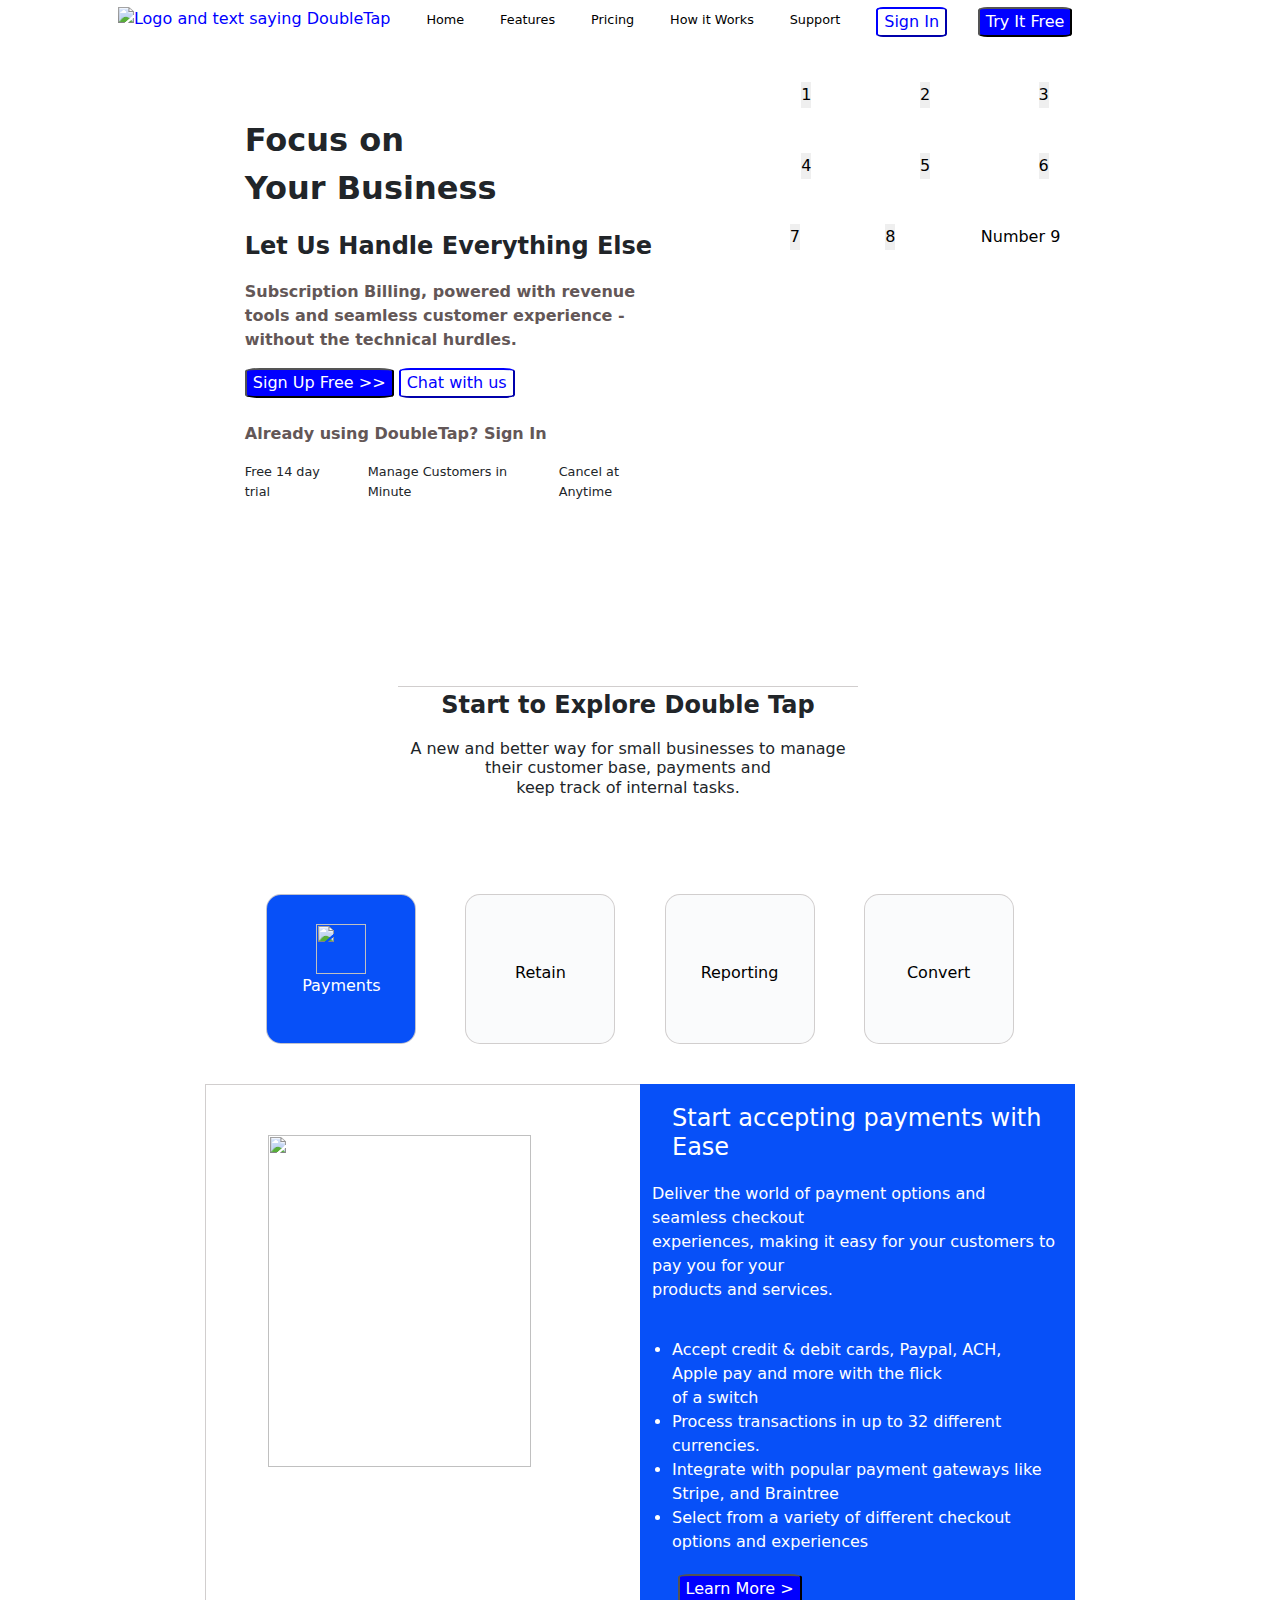
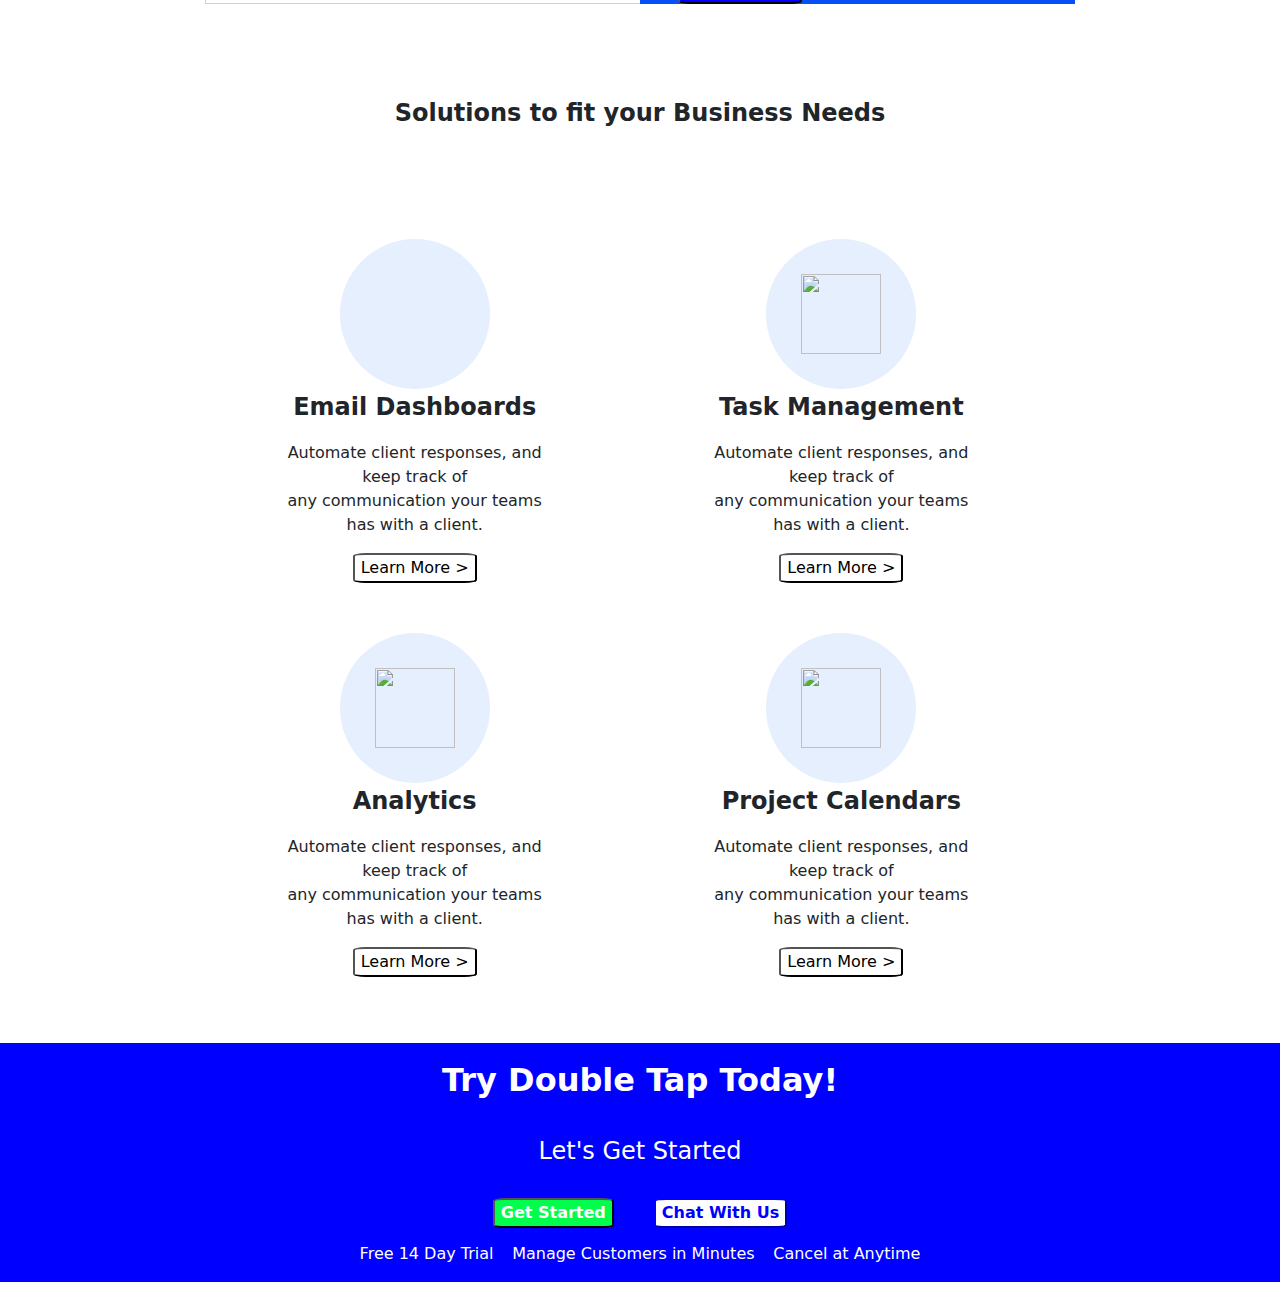
==== week 1 project/index.html @ 31197d78 "third commit" ====
<!DOCTYPE html>
<html lang="en">
<head>
<meta charset="UTF-8">
<meta name="viewport" content="width=device-width, initial-scale=1.0">
<meta http-equiv="X-UA-Compatible" content="ie=edge">
<meta name="Description" content="Enter your description here"/>
<link rel="stylesheet" href="https://cdnjs.cloudflare.com/ajax/libs/twitter-bootstrap/5.1.0/css/bootstrap.min.css">
<link rel="stylesheet" href="https://cdnjs.cloudflare.com/ajax/libs/font-awesome/5.15.4/css/all.min.css">
<link rel="stylesheet" href="index-and-how-it-works.css">
<!-- <link rel="stylesheet" href="assets/css/style.css"> -->
<title>Double Tap</title>
</head>
<body>
    <div class="container">


        <nav>
            <div class="nav-bar">
                <div class="color-blue">
                   <img src="connors-imgs/Logo.png" class="header-logo" alt="Logo and text saying DoubleTap">
                </div>
                <div>
                    <a href="index.html">Home</a>
                </div>
                <div>
                    <a href="how-it-works.html">Features</a>
                </div>
                <div>
                    <a href="index.html">Pricing</a>
                </div>
        
                <div>
                    <a href="how-it-works.html">How it Works</a>
                </div>
                <div>
                    <a href="index.html">Support</a>
                </div>
                <div>
                    <button class="white-button">Sign In</button>
                    <button class="blue-button sign-in-buttom">Try It Free</button>
                </div>       
            </div>
        </nav>
                
        <!--Focus On Your Buisiness Thing-->


        <div class="row flex-center">
            <div class="col-6 minimal-padding">
                <p class="large-text bold-text">
                    Focus on 
                    <br>
                    Your Business
                </p>

                <p class="medium-text bold-text">
                    Let Us Handle Everything Else
                </p>
                <p class="gray-text bold-text">
                    Subscription Billing, powered with revenue tools and seamless customer 
                    experience - without the technical hurdles.
                </p>
                <div class="flex-right">
                    <button  class="inline-style blue-button">Sign Up Free >></button>  
                    <button  class="inline-style white-button">Chat with us</button>
                </div>

                <p class="gray-text bold-text">
                    <br>
                    Already using <span class="super-bold-text">Double</span>Tap? <a href="sign-in.html" class="gray-link">Sign In</a>
                </p>

                <div class="flex-left text-gap">
                    <div>
                        <p class="tiny-text">Free 14 day trial</p>
                    </div>
                    <div>
                        <img class="blue-circle" src="connors-imgs/blue-circle.png" alt="">
                    </div>
                    <div>
                        <p class="tiny-text">Manage Customers in Minute</p>
                    </div>
                    <div>
                        <img class="blue-circle" src="connors-imgs/blue-circle.png" alt="">
                    </div>
                    <div>
                        <p class="tiny-text">Cancel at Anytime</p>
                    </div>
                </div>
            </div>

            <div class="col-4">
                <div class="flex-left button-grid-rows">
                    <div>
                        <button>
                            1
                        </button>
                    </div>
                    <div>
                        <button>
                            2
                        </button>
                    </div>
                    <div>
                        <button>
                           3
                        </button>
                    </div>
                </div>

                <div class="flex-left button-grid-rows">
                    <div>
                        <button>
                            4
                        </button>
                    </div>
                    <div>
                        <button>
                            5
                        </button>
                    </div>
                    <div>
                        <button>
                           6 
                        </button>
                    </div>
                </div>

                <div class="flex-left button-grid-rows">
                    <div>
                        <button>
                            7
                        </button>
                    </div>
                    <div>
                        <button>
                            8
                        </button>
                    </div>
                    <div>
                        <button class="blue-circle-button">
                        <p>Number 9</p>
                        </button>
                    </div>
                </div>
                
            </div>
        </div>


       
    </div>

    <article class="row">
        <div class="row flex-center">
            <div class="col-6 minimal-padding">
            <p class="center-text medium-text bold-text hr-line">Start to Explore Double Tap</p>
            <h6 class="center-text">A new and better way for small businesses to manage their customer base, payments and <br>keep track of internal tasks.</h6>
            </div>
        </div>
        <div class="col-2">
            <p>                             </p>               
        </div>                
        <div class="col-8 flex-spread">
            <div>
                <button class="blue-square-button white-circle">
                    <!-- <img src="assets/White-Dot.png" alt=""> -->
                    <img class="icon-sizing" src="assets/dollar-sign-solid.svg" alt="">
                    <p class="white-text article-icon-text">Payments</p>
                </button>
                     
            </div>
            <div>
                <button class="square-button">
                    <img src="assets/Person-Icon.png" alt="">
                    <p class="article-icon-text">Retain</p>
                </button>
                    
            </div>
            <div>
                <button class="square-button">
                    <img src="assets/Graph-Icon.png" alt="">
                    <p class="article-icon-text">Reporting</p>
                </button>
            </div>
            <div>
                <button class="square-button">
                    <img src="assets/Convert-Icon.png" alt="">
                    <p class="article-icon-text">Convert</p>
                </button>
            </div>            
        </div>
            <div class="col-2">
                <p>                      </p>
            </div>
    </article>
        <div class="row credit-card">
            <div class="col-2">

            </div>
            <div class="col-4 article-border">
                <img class="article-image-sizing" src="assets/credit-card-picture.png" alt="">
            </div>
            <div class="col-4 blue-background">
                <h1 class="article-center-text white-text medium-text">Start accepting payments with Ease</h1>
                <p class="white-text">Deliver the world of payment options and seamless checkout <br> experiences, making it easy for your customers to pay you for your <br> products and services.</p>

                <ul class="article-center-text white-text">
                    <li>Accept credit & debit cards, Paypal, ACH, Apple pay and more with the flick <br> of a switch</li>
                    <li>Process transactions in up to 32 different currencies.</li>
                    <li>Integrate with popular payment gateways like Stripe, and Braintree</li>
                    <li>Select from a variety of different checkout options and experiences</li>
                </ul>
                <button class="blue-button sign-in-buttom">Learn More ></button>
            
            </div>
            <!-- <div class="col-2">
                <p>                             </p>               
            </div> -->
        </div>
    <article-2>
        <div class="row flex-evenly">
            <div class="minimal-padding">
            <p class="center-text medium-text bold-text">Solutions to fit your Business Needs</p>
            </div>
        <div class="row">
            <div class="col-2">
                <p>                             </p>               
            </div>                
            <div class="col-4 flex-center-column center-text space-bottom">
                <div>
                    <button class="circle-button">
                        <img src="assets/Computer-Icon.png" alt="">                   
                    </button>
                    <p class=" medium-text bold-text">Email Dashboards</p>
                    <p class="padding-evenly">Automate client responses, and keep track of <br> any communication your teams has with a client.</p>
                    <button class="white-button-article">Learn More ></button>         
                </div>
                
                <div>
                    <button class="circle-button">
                        <img class="icon-sizing-2" src="assets/signal-solid.svg" alt="">                   
                    </button>
                    <p class=" medium-text bold-text">Analytics</p>
                    <p class="padding-evenly">Automate client responses, and keep track of <br> any communication your teams has with a client.</p>
                    <button class="white-button-article">Learn More ></button>
                </div>
            </div>
            <div class="col-4 flex-center-column center-text space-bottom">
                <div>
                    <button class="circle-button">
                        <img class="icon-sizing-2" src="assets/square-check-regular.svg" alt="">                   
                    </button>
                    <p class=" medium-text bold-text">Task Management</p>
                    <p class="padding-evenly">Automate client responses, and keep track of <br> any communication your teams has with a client.</p>
                    <button class="white-button-article">Learn More ></button>
                            
                </div> 
            
                
                <div>
                    <button class="circle-button">
                        <img class="icon-sizing-2" src="assets/calendar-regular.svg">                
                    </button>
                    <p class=" medium-text bold-text">Project Calendars</p>
                    <p class="padding-evenly">Automate client responses, and keep track of <br> any communication your teams has with a client.</p>
                    <button class="white-button-article">Learn More ></button>     
                </div>            

            </div>



            </div>
                <div class="col-2">
                    <p>                             </p>               
            </div>
        </div>
    </article-2>
        
        
        
    <footer>
        <div class="flex-center">
            <p class="large-text white-text bold-text">Try Double Tap Today!</p>
        </div>

        <div class="flex-center">
            <p class="medium-text white-text">Let's Get Started</p>
        </div>

        <div class="flex-center gap-30">
            <button class="green-button bold-text">Get Started</button>
            <button class="white-button bold-text">Chat With Us</button>
        </div>

        <div class="flex-center text-gap">
            <p class=" white-text">Free 14 Day Trial</p>

            <p class=" white-text">Manage Customers in Minutes</p>

            <p class=" white-text">Cancel at Anytime</p>
        </div>
       
    </footer>
<script src="https://cdnjs.cloudflare.com/ajax/libs/popper.js/2.9.2/umd/popper.min.js"></script>
<script src="https://cdnjs.cloudflare.com/ajax/libs/twitter-bootstrap/5.1.0/js/bootstrap.min.js"></script>
</body>
</html>
---- week 1 project/index-and-how-it-works.css ----
/* GENERL CLASSES TO USE */
/* DO NOT CHANGE, CAN REFRENCE  */

/* Creates Blue button with white text */
.blue-button{
    background-color: blue;
    border-radius: 10%;
    color: white;
}

.white-button{
    background-color: white;
    color: blue;
    border-color: blue;
    border-radius:10%;
}

.minimal-padding{
    padding: 7%;
}

.medium-text{
    font-size: 1.5em;
}

.large-text{
    font-size: 2em;
}

.bold-text{
    font-weight: bold;
}

.tiny-text{
    font-size: .8em;
}

.gray-link{
    font-weight:bolder;
    color:rgb(99, 87, 87);
    text-decoration: none;
}

.gray-text{
    color:rgb(99, 87, 87);
}

.blue-circle{
    height: .5em;
    padding-bottom: .1em;
}

.color-blue{
    color: blue;
}

.super-bold-text{
    font-weight:bolder;
}

.flex-left{
    display: flex;
    justify-content: left;
}

.text-gap{
    gap:14pt;
}

.nav-bar>div>a{
    color: black;
    text-decoration: none;
    font-size: .8em;
}

.sign-in-buttom{
    margin-left: 2vw;
    margin-right: 7vw;
}

.nav-bar{
    display: flex;
    justify-content: space-evenly;
    flex-wrap: wrap;
    padding-top: 5pt;
}

.button-grid-rows{
    justify-content: center;
    margin-top: 5vh;
}

.header-logo{
    height: 2em;
}

.button-grid-rows{
    justify-content: space-around;
    margin-top: 0;
    gap: 0px 0px;
}

.button-grid-rows>div>button>img{
    height: 100%;
}
.button-grid-rows>div>button{
    border: none;
    padding-right: 0px;
    padding-left: 0px;
    margin-top: 5vh;
}
.button-grid-rows>div{
    border: none;
    padding-right: 0px;
    padding-left: 0px;
}


.flex-center{
    display: flex;
    justify-content: center;
}
/* PLEASE ADD STUFF ONLY HERE */

footer{
    padding-top: 10pt;
    background-color: blue;
}

footer>div{
    margin-bottom: 10pt;
}

.white-text{
    color:white;
}

.gap-30{
    gap:30pt;
}

.green-button{
    background-color: rgb(0, 255, 76);
    border-radius: 10%;
    color: white;
}

.blue-circle-button {
    background-color: white;
    background-image: url("connors-imgs/blue-circle.png");
    background-size: 60px 60px;
    background-repeat: no-repeat;
}

.flex-spread {
    display: flex;
    justify-content:space-evenly;
}

.center-row {
    justify-content: center;
}

.credit-card {
    margin-top: 40px;
}

.blue-background {
    background-color: #0750f8;
}

.flex-evenly {
    display: flex;
}

.center-text {
    text-align: center;
}

.flex-center-column {
    display: flex;
    flex-direction: column;
    align-content: space-around;
    align-self: center;
}
.padding-evenly {
    padding-left: 5vw;
    padding-right: 5vw;
}

.circle-button {
    height: 150px;
    width: 150px;
    border-radius: 50%;
    border: none;
    background-color: #e5effe;
}

.space-bottom>div {
    padding-bottom: 50px;
}

.white-button-article{
    background-color: white;
    color: black;
    border-color: black;
    border-radius:10%;
}

.square-button {
    height: 150px;
    width: 150px;
    border-radius: 10%;
    border: 1px solid #cecbcbee;
    background-color: #fafbfc;
}

.blue-square-button {
    height: 150px;
    width: 150px;
    border-radius: 10%;
    border: 1px solid #cecbcbee;
    background-color:#0750f8;
}

.icon-sizing {
    height: 50px;
    width: 50px;
    color: #0750f8;
}

.icon-sizing-2 {
    height: 80px;
    width: 80px;
    color: #0750f8;
}

.article-image-sizing {
    height: 80%;
    width: 80%;
    margin: 50px;
}

.article-image-sizing-2 {
    height: 70%;
    width: 70%;
    margin: 50px;
}

.hr-line {
    border-top: 1px solid #cecbcbee;
}

.article-border {
    /* height: 350px;
    width: 350px; */
    border-top: 1px solid #cecbcbee;
    border-left: 1px solid #cecbcbee;
    border-bottom: 1px solid #cecbcbee;
    /* border-radius: 10%; */
}

.article-center-text {
    margin: auto;
    padding: 20px;
}

.article-center-items {
    display: flex;
    align-content: center;
}
   /* .white-circle {
    height: 100px;
    width: 100px;
    border-radius: 50%;
    border: none;
    background-color: white;
   } */
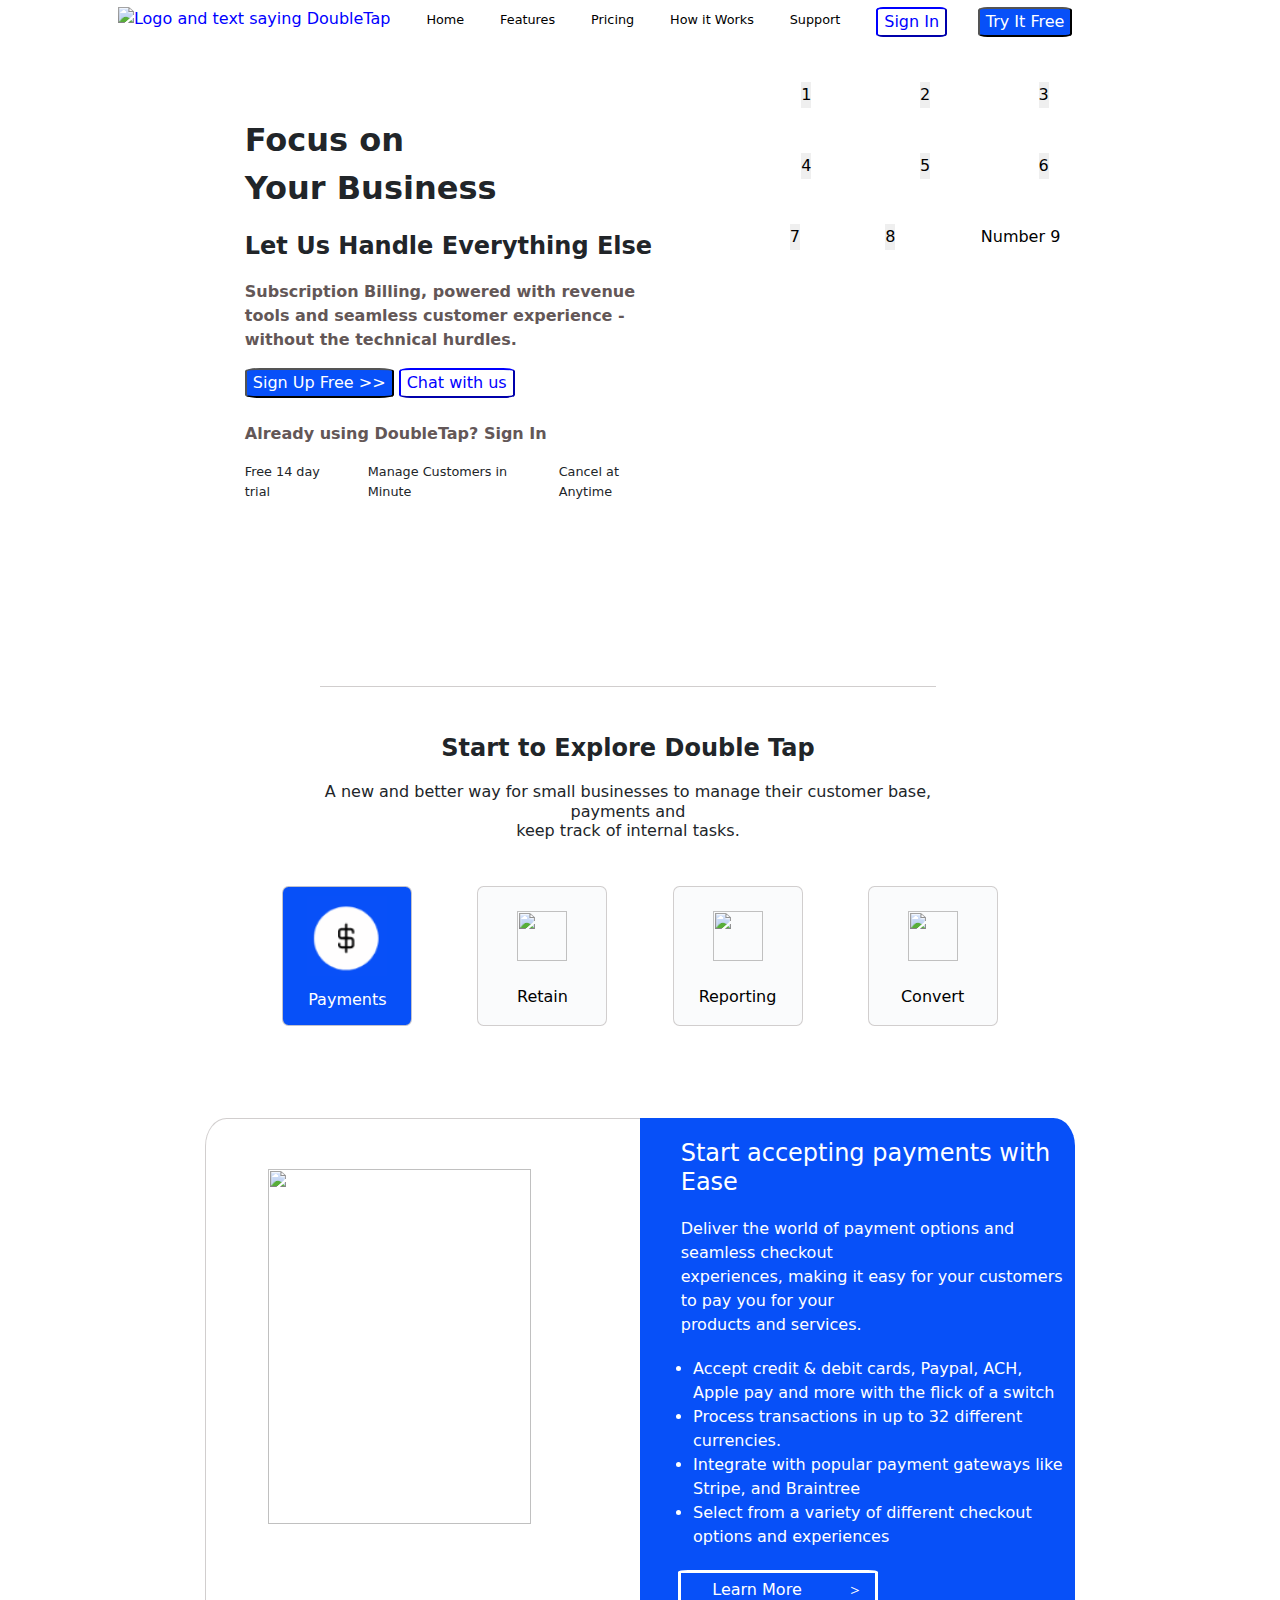
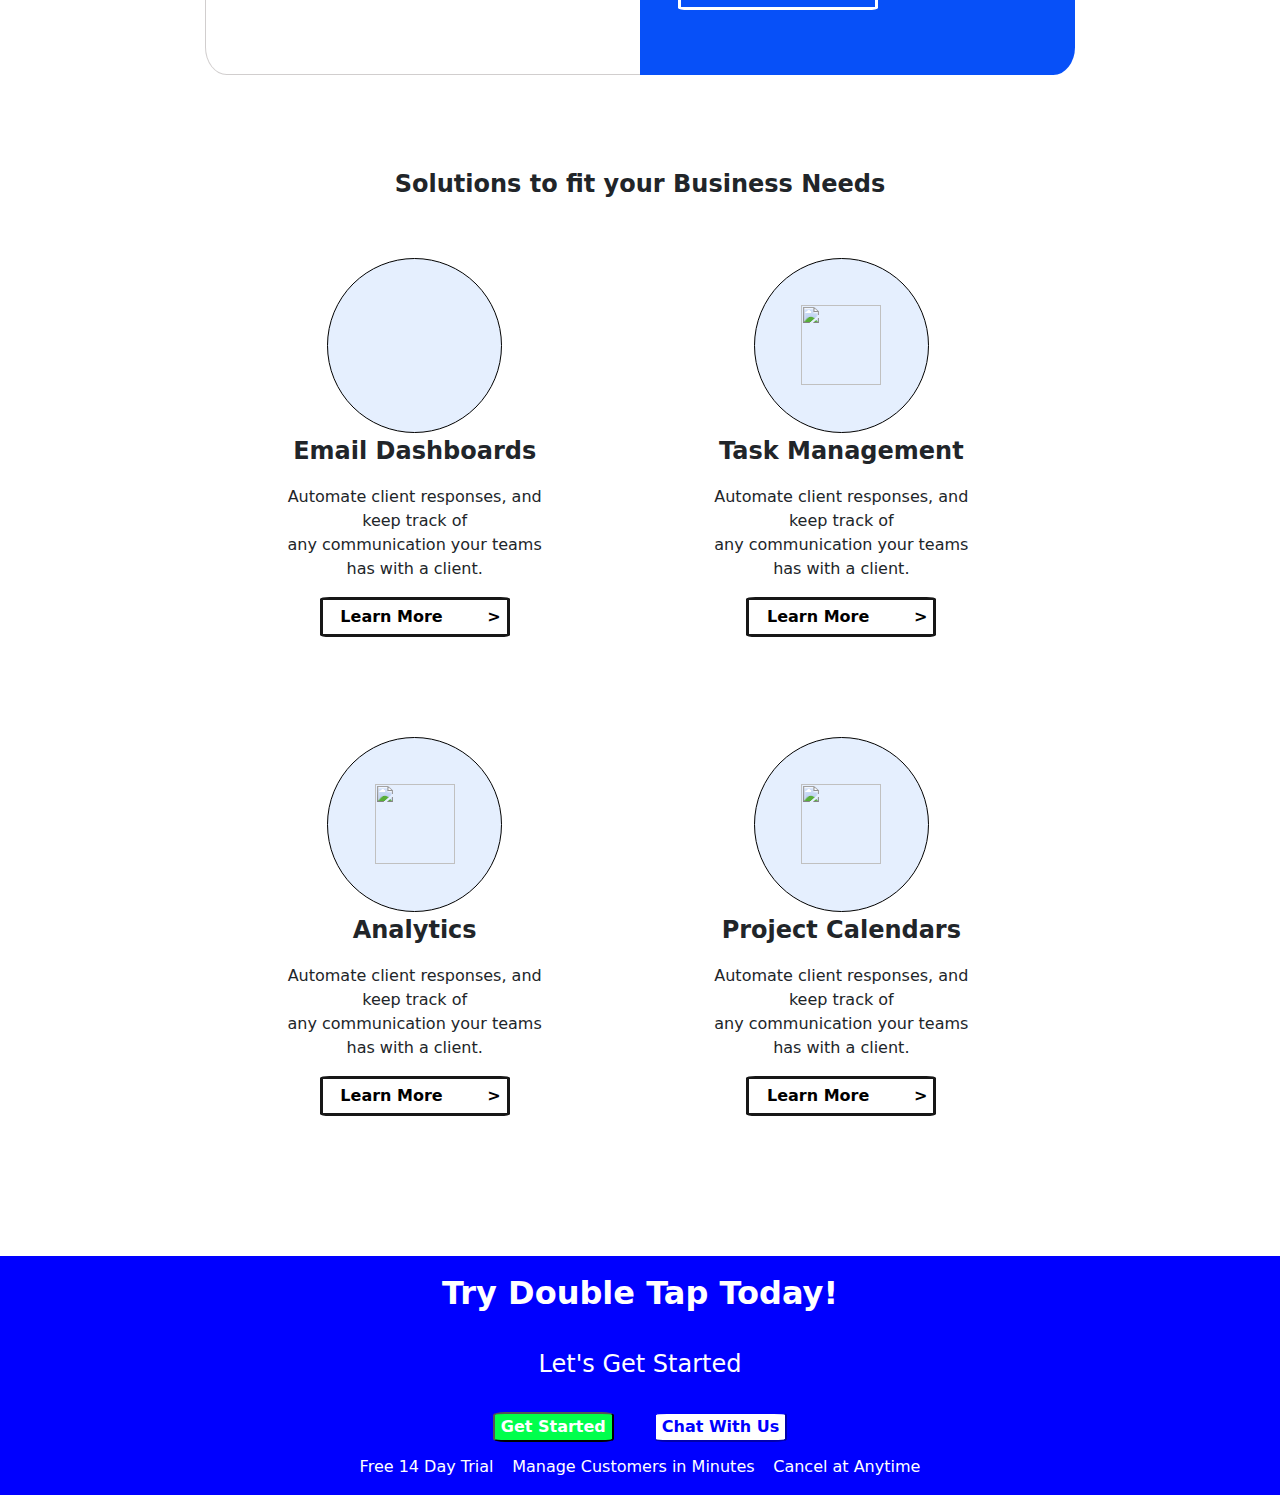
==== commit 37000df4: "fourth commit" ====
--- a/week 1 project/index.html
+++ b/week 1 project/index.html
@@ -154,47 +154,48 @@
 
     <article class="row">
         <div class="row flex-center">
-            <div class="col-6 minimal-padding">
+            <div class="col-6 minimal-padding-2">
             <p class="center-text medium-text bold-text hr-line">Start to Explore Double Tap</p>
             <h6 class="center-text">A new and better way for small businesses to manage their customer base, payments and <br>keep track of internal tasks.</h6>
             </div>
         </div>
         <div class="col-2">
-            <p>                             </p>               
+            <p>&nbsp;&nbsp;&nbsp;&nbsp;&nbsp;&nbsp;</p>               
         </div>                
         <div class="col-8 flex-spread">
             <div>
-                <button class="blue-square-button white-circle">
+                <button class="blue-square-button">
                     <!-- <img src="assets/White-Dot.png" alt=""> -->
-                    <img class="icon-sizing" src="assets/dollar-sign-solid.svg" alt="">
-                    <p class="white-text article-icon-text">Payments</p>
+                    <img class="icon-sizing-2 article-icon-text-2" src="assets/money-icon.png" alt="">
+                    <p class="white-text">Payments</p>
                 </button>
                      
             </div>
             <div>
                 <button class="square-button">
-                    <img src="assets/Person-Icon.png" alt="">
-                    <p class="article-icon-text">Retain</p>
+                    <img class="icon-sizing article-icon-text" src="assets/Person-Icon.png" alt="">
+                    <p>Retain</p>
                 </button>
                     
             </div>
             <div>
                 <button class="square-button">
-                    <img src="assets/Graph-Icon.png" alt="">
-                    <p class="article-icon-text">Reporting</p>
+                    <img class="icon-sizing article-icon-text" src="assets/Graph-Icon.png" alt="">
+                    <p>Reporting</p>
                 </button>
             </div>
             <div>
                 <button class="square-button">
-                    <img src="assets/Convert-Icon.png" alt="">
-                    <p class="article-icon-text">Convert</p>
+                    <img class="icon-sizing article-icon-text" src="assets/Convert-Icon.png" alt="">
+                    <p>Convert</p>
                 </button>
             </div>            
         </div>
             <div class="col-2">
-                <p>                      </p>
+                <p>&nbsp;&nbsp;&nbsp;&nbsp;&nbsp;&nbsp;</p>
             </div>
     </article>
+        
         <div class="row credit-card">
             <div class="col-2">
 
@@ -203,16 +204,16 @@
                 <img class="article-image-sizing" src="assets/credit-card-picture.png" alt="">
             </div>
             <div class="col-4 blue-background">
-                <h1 class="article-center-text white-text medium-text">Start accepting payments with Ease</h1>
-                <p class="white-text">Deliver the world of payment options and seamless checkout <br> experiences, making it easy for your customers to pay you for your <br> products and services.</p>
+                <h1 class="article-text white-text medium-text">Start accepting payments with Ease</h1>
+                <p class="article-text white-text">Deliver the world of payment options and seamless checkout <br> experiences, making it easy for your customers to pay you for your <br> products and services.</p>
 
                 <ul class="article-center-text white-text">
-                    <li>Accept credit & debit cards, Paypal, ACH, Apple pay and more with the flick <br> of a switch</li>
+                    <li>Accept credit & debit cards, Paypal, ACH, Apple pay and more with the flick of a switch</li>
                     <li>Process transactions in up to 32 different currencies.</li>
                     <li>Integrate with popular payment gateways like Stripe, and Braintree</li>
                     <li>Select from a variety of different checkout options and experiences</li>
                 </ul>
-                <button class="blue-button sign-in-buttom">Learn More ></button>
+                <button class="learn-more-button">Learn More&nbsp;&nbsp;&nbsp;&nbsp;&nbsp;&nbsp;&nbsp;&nbsp;&nbsp;＞&nbsp;</button>
             
             </div>
             <!-- <div class="col-2">
@@ -221,12 +222,12 @@
         </div>
     <article-2>
         <div class="row flex-evenly">
-            <div class="minimal-padding">
+            <div class="minimal-padding-2">
             <p class="center-text medium-text bold-text">Solutions to fit your Business Needs</p>
             </div>
         <div class="row">
             <div class="col-2">
-                <p>                             </p>               
+                <p>&nbsp;&nbsp;&nbsp;&nbsp;&nbsp;&nbsp;</p>               
             </div>                
             <div class="col-4 flex-center-column center-text space-bottom">
                 <div>
@@ -235,7 +236,7 @@
                     </button>
                     <p class=" medium-text bold-text">Email Dashboards</p>
                     <p class="padding-evenly">Automate client responses, and keep track of <br> any communication your teams has with a client.</p>
-                    <button class="white-button-article">Learn More ></button>         
+                    <button class="white-button-article bold-text">Learn More&nbsp;&nbsp;&nbsp;&nbsp;&nbsp;&nbsp;&nbsp;&nbsp;></button>         
                 </div>
                 
                 <div>
@@ -244,7 +245,7 @@
                     </button>
                     <p class=" medium-text bold-text">Analytics</p>
                     <p class="padding-evenly">Automate client responses, and keep track of <br> any communication your teams has with a client.</p>
-                    <button class="white-button-article">Learn More ></button>
+                    <button class="white-button-article bold-text">Learn More&nbsp;&nbsp;&nbsp;&nbsp;&nbsp;&nbsp;&nbsp;&nbsp;></button>
                 </div>
             </div>
             <div class="col-4 flex-center-column center-text space-bottom">
@@ -254,7 +255,7 @@
                     </button>
                     <p class=" medium-text bold-text">Task Management</p>
                     <p class="padding-evenly">Automate client responses, and keep track of <br> any communication your teams has with a client.</p>
-                    <button class="white-button-article">Learn More ></button>
+                    <button class="white-button-article bold-text">Learn More&nbsp;&nbsp;&nbsp;&nbsp;&nbsp;&nbsp;&nbsp;&nbsp;></button>
                             
                 </div> 
             
@@ -265,7 +266,7 @@
                     </button>
                     <p class=" medium-text bold-text">Project Calendars</p>
                     <p class="padding-evenly">Automate client responses, and keep track of <br> any communication your teams has with a client.</p>
-                    <button class="white-button-article">Learn More ></button>     
+                    <button class="white-button-article bold-text">Learn More&nbsp;&nbsp;&nbsp;&nbsp;&nbsp;&nbsp;&nbsp;&nbsp;></button>     
                 </div>            
 
             </div>
@@ -274,7 +275,7 @@
 
             </div>
                 <div class="col-2">
-                    <p>                             </p>               
+                    <p>&nbsp;&nbsp;&nbsp;&nbsp;&nbsp;&nbsp;</p>               
             </div>
         </div>
     </article-2>
--- a/week 1 project/index-and-how-it-works.css
+++ b/week 1 project/index-and-how-it-works.css
@@ -4,7 +4,7 @@
 
 /* Creates Blue button with white text */
 .blue-button{
-    background-color: blue;
+    background-color: #0750f8;
     border-radius: 10%;
     color: white;
 }
@@ -20,6 +20,11 @@
     padding: 7%;
 }
 
+.minimal-padding-2{
+    padding-top: 7%;
+    padding-bottom: 3%;
+}
+
 .medium-text{
     font-size: 1.5em;
 }
@@ -168,6 +173,10 @@
 
 .blue-background {
     background-color: #0750f8;
+    border-top-right-radius: 5%;
+    border-bottom-right-radius: 5%;
+    border: none;
+    padding-bottom: 5%;
 }
 
 .flex-evenly {
@@ -177,6 +186,7 @@
 .center-text {
     text-align: center;
 }
+
 
 .flex-center-column {
     display: flex;
@@ -190,50 +200,69 @@
 }
 
 .circle-button {
-    height: 150px;
-    width: 150px;
+    height: 175px;
+    width: 175px;
     border-radius: 50%;
-    border: none;
+    border: 1px solid black;
     background-color: #e5effe;
 }
 
 .space-bottom>div {
-    padding-bottom: 50px;
+    padding-bottom: 100px;
 }
 
 .white-button-article{
+    height: 40px;
+    width: 190px;
     background-color: white;
     color: black;
-    border-color: black;
-    border-radius:10%;
+    border: 3px solid rgb(23, 23, 23);
+    border-radius:5%;
+    text-align: end;
 }
 
 .square-button {
-    height: 150px;
-    width: 150px;
-    border-radius: 10%;
+    height: 140px;
+    width: 130px;
+    border-radius: 5%;
     border: 1px solid #cecbcbee;
     background-color: #fafbfc;
+    margin-bottom: 40%;
 }
 
 .blue-square-button {
-    height: 150px;
-    width: 150px;
-    border-radius: 10%;
+    height: 140px;
+    width: 130px;
+    border-radius: 5%;
     border: 1px solid #cecbcbee;
     background-color:#0750f8;
-}
+    margin-bottom: 40%;
+}
+
+.learn-more-button {
+    height: 40px;
+    width: 200px;
+    border-radius: 5%;
+    border: 3px solid white;
+    background-color: #0750f8;
+    color: white;
+    text-align:end;
+    margin-left: 2vw;
+    margin-right: 7vw;
+ }
+
+
 
 .icon-sizing {
     height: 50px;
     width: 50px;
-    color: #0750f8;
+    fill: #0750f8;
 }
 
 .icon-sizing-2 {
     height: 80px;
     width: 80px;
-    color: #0750f8;
+    fill: #0750f8;
 }
 
 .article-image-sizing {
@@ -248,32 +277,150 @@
     margin: 50px;
 }
 
+.article-icon-text {
+    margin-top: 20%;
+   margin-bottom: 20%; 
+}
+
+.article-icon-text-2 {
+    margin-top: 7%;
+   margin-bottom: 10%; 
+}
 .hr-line {
     border-top: 1px solid #cecbcbee;
+    padding-top: 7%;
 }
 
 .article-border {
-    /* height: 350px;
-    width: 350px; */
     border-top: 1px solid #cecbcbee;
     border-left: 1px solid #cecbcbee;
     border-bottom: 1px solid #cecbcbee;
-    /* border-radius: 10%; */
+    border-top-left-radius:  5%;
+    border-bottom-left-radius: 5%;
 }
 
 .article-center-text {
     margin: auto;
-    padding: 20px;
+    /* padding: 5%; */
+    padding-left: 10%;
+    padding-bottom: 5%;
+}
+
+.article-text {
+    margin-top: 5%;
+    margin-bottom: 5%;
+    padding-left: 7%;
+}
+
+.article-text-2 {
+    margin-top: 10%;
+    margin-bottom: 5%;
+    padding-left: 7%;
 }
 
 .article-center-items {
     display: flex;
     align-content: center;
 }
+
+
+
+
    /* .white-circle {
     height: 100px;
     width: 100px;
     border-radius: 50%;
     border: none;
     background-color: white;
-   } */+   } */
+
+/* Connor Classes added 10/14*/
+
+
+#client-dashboard-button{
+    background-color: rgb(54, 54, 255);
+    color: white;
+    border-radius: 50% 0% ;
+    
+    box-shadow: 0 10px 10px 10px #cdcbcb;
+    margin-right: 10%;
+    margin-left: 10%;
+}
+
+.grid-button-div{
+  width: 20%;
+  height: 20%;
+}
+
+.grid-button>p{
+    padding-bottom: 10%;
+}
+
+.grid-button>img{
+    height: 50%;
+    width: 50%;
+    margin-top: 7%;
+}
+
+.grid-button>p{
+    padding-left: 20px;
+    padding-right: 20px;
+}
+
+#employee-profile-button{
+    background-color: rgb(255, 255, 255);
+    color: black;
+    border-radius: 0% 0% ;
+    box-shadow: 0 10px 10px 10px #cdcbcb;
+}
+
+
+.client-calendar-button{
+    background-color: rgb(54, 54, 255);
+    color: white;
+    border-radius: 50%;
+    
+    box-shadow: 0 10px 10px 10px #cdcbcb;
+    margin-right: 10%;
+    margin-left: 10%;
+}
+
+.project-folders-button{
+    background-color: rgb(54, 54, 255);
+    color: white;
+    border-radius: 0% 0% 50% 0%;
+    
+    box-shadow: 0 10px 10px 10px #cdcbcb;
+    margin-right: 10%;
+    margin-left: 10%;
+}
+
+
+.time-tracing-button{
+    background-color: rgb(54, 54, 255);
+    color: white;
+    border-radius: 0% 0% 0% 50%;
+    
+    box-shadow: 0 10px 10px 10px #cdcbcb;
+    margin-right: 10%;
+    margin-left: 10%;
+}
+
+#email-button{
+    background-color: rgb(255, 255, 255);
+    color: black;
+    border-radius: 50%;
+    box-shadow: 0 10px 10px 10px #cdcbcb;
+    padding: 25%;
+}
+
+#project-comments-button{
+    background-color: rgb(255, 255, 255);
+    color: black;
+    border-radius: 0% 50% 0% 0% ;
+    box-shadow: 0 10px 10px 10px #cdcbcb;
+}
+
+.analytics-button{
+    padding: 25%;
+}
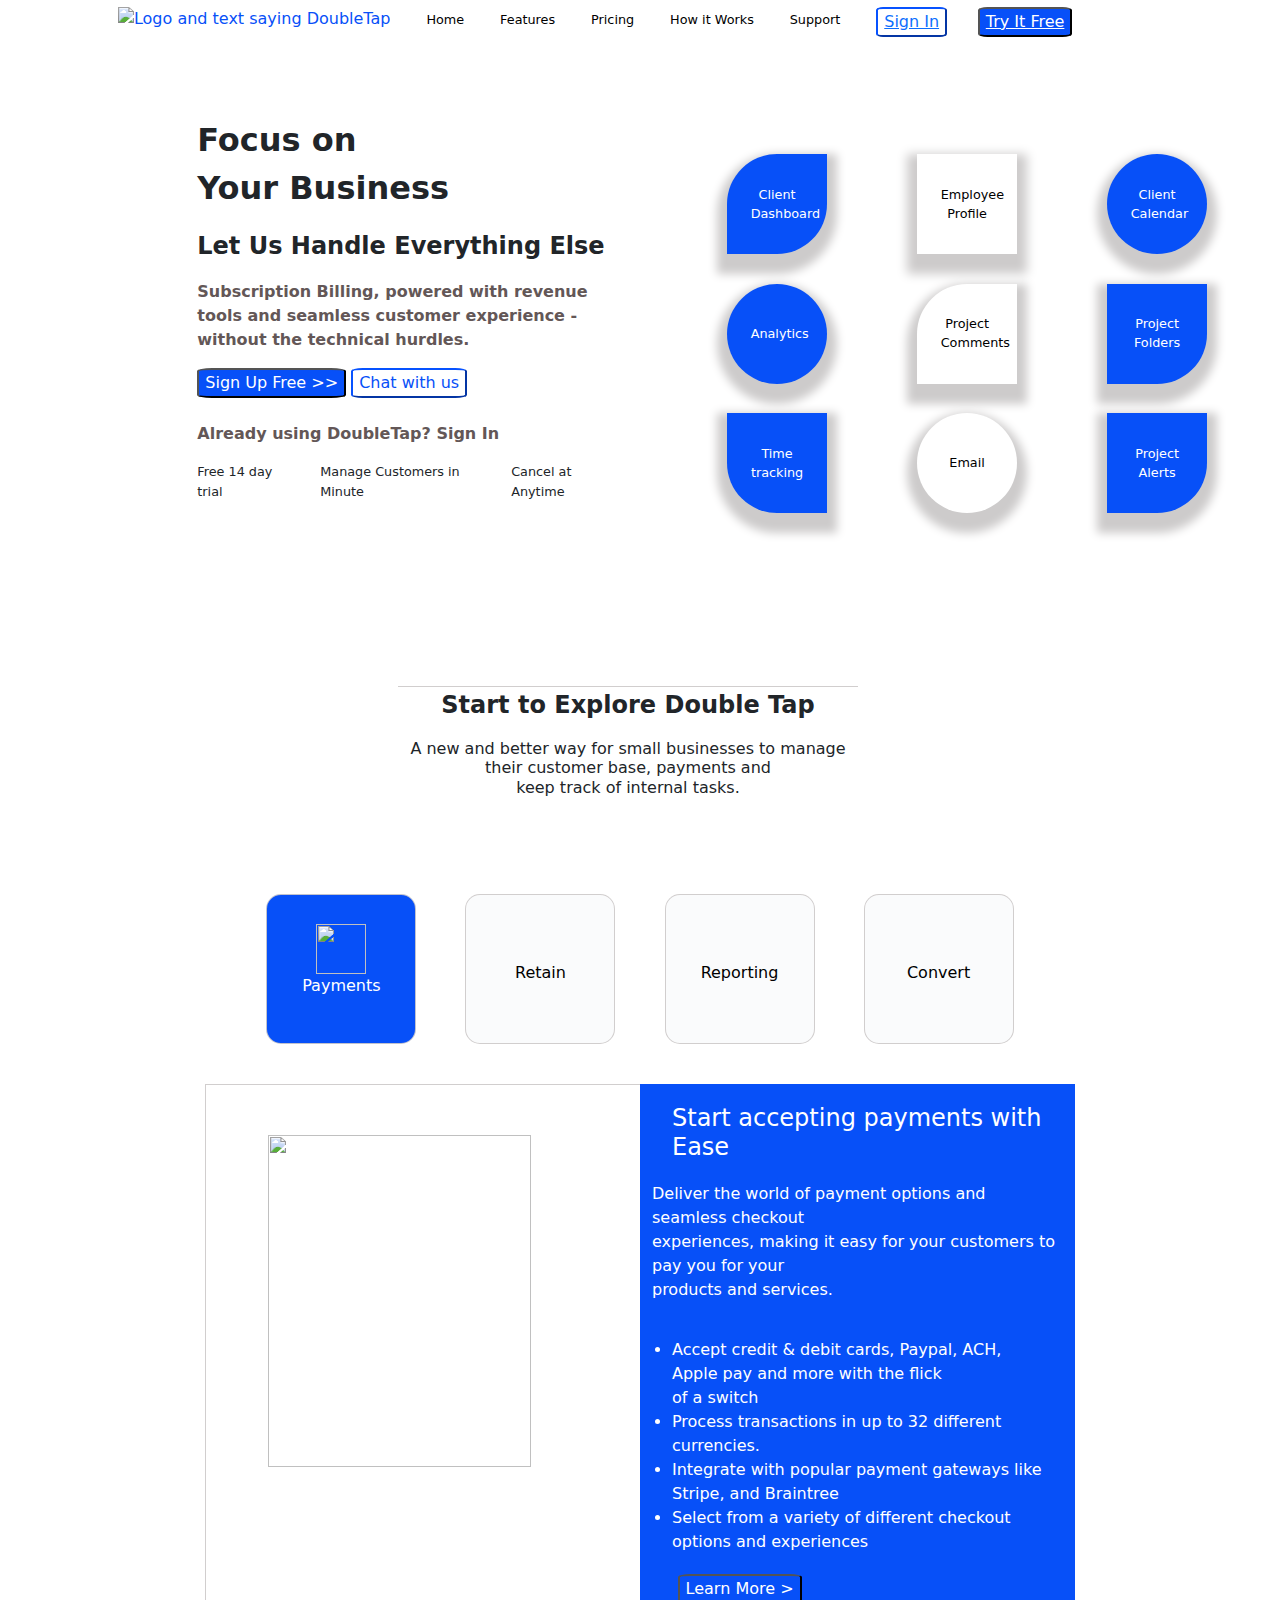
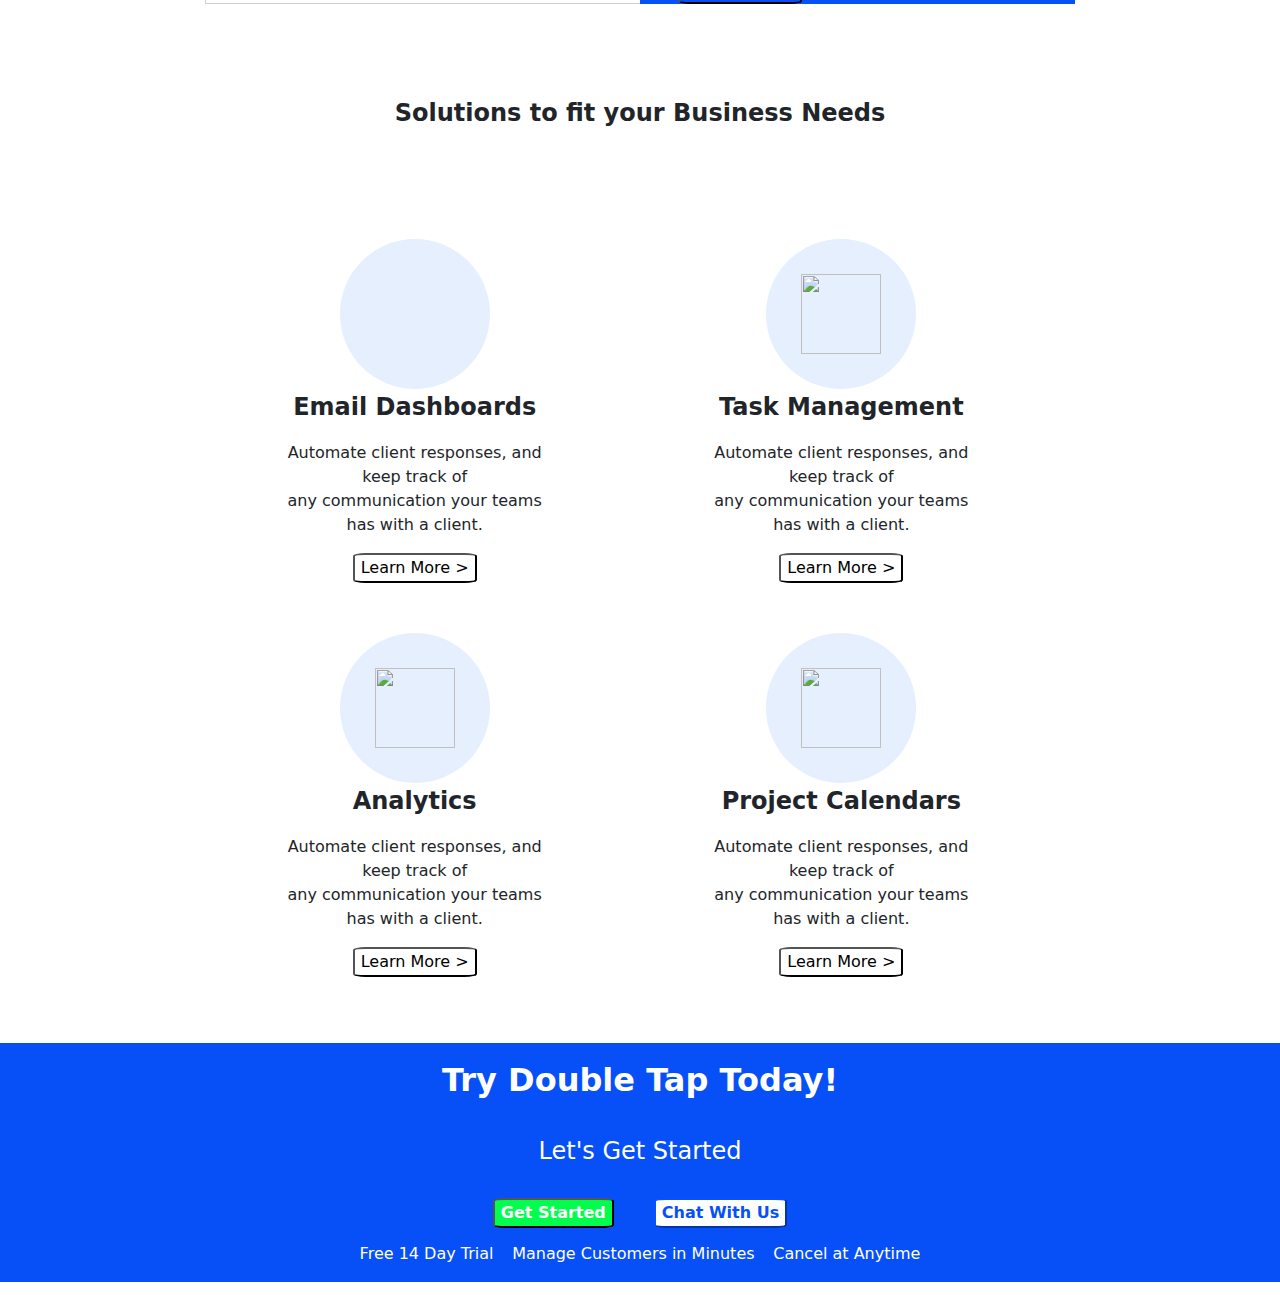
==== commit ffef3ec8: "Merge pull request #6 from Connor-Prime/test-10-15" ====
--- a/week 1 project/index.html
+++ b/week 1 project/index.html
@@ -37,12 +37,15 @@
                     <a href="index.html">Support</a>
                 </div>
                 <div>
-                    <button class="white-button">Sign In</button>
-                    <button class="blue-button sign-in-buttom">Try It Free</button>
+                    <button class="white-button">
+                        <a href="sign-in.html">Sign In</a>
+                    </button>
+                    <button class="blue-button sign-in-buttom">
+                        <a class="white-text white-link" href="sign-up.html">Try It Free</a>
+                    </button>
                 </div>       
             </div>
         </nav>
-                
         <!--Focus On Your Buisiness Thing-->
 
 
@@ -90,112 +93,134 @@
                 </div>
             </div>
 
-            <div class="col-4">
-                <div class="flex-left button-grid-rows">
-                    <div>
-                        <button>
-                            1
-                        </button>
-                    </div>
-                    <div>
-                        <button>
-                            2
-                        </button>
-                    </div>
-                    <div>
-                        <button>
-                           3
-                        </button>
-                    </div>
-                </div>
-
-                <div class="flex-left button-grid-rows">
-                    <div>
-                        <button>
-                            4
-                        </button>
-                    </div>
-                    <div>
-                        <button>
-                            5
-                        </button>
-                    </div>
-                    <div>
-                        <button>
-                           6 
-                        </button>
-                    </div>
-                </div>
-
-                <div class="flex-left button-grid-rows">
-                    <div>
-                        <button>
-                            7
-                        </button>
-                    </div>
-                    <div>
-                        <button>
-                            8
-                        </button>
-                    </div>
-                    <div>
-                        <button class="blue-circle-button">
-                        <p>Number 9</p>
-                        </button>
-                    </div>
-                </div>
-                
-            </div>
-        </div>
-
+                       <!-- Button Collums 3 x 3 -->
+                       <div class="col-1 button-col">
+
+                        <div class="grid-button-div">
+                            <button class="grid-button" id="client-dashboard-button">
+                                <img src="connors-imgs/buttons2/Client-dashboard-incon.png" class="button-grid-img-size" alt="">
+                                <p class="tiny-text white-text">
+                                    Client Dashboard
+                                </p>
+                            </button>
+                        </div>
+                        <div class="grid-button-div">
+                            <button class="grid-button client-calendar-button">
+                                <img src="connors-imgs/buttons2/analytics-icon.png" alt="">
+                                <p class="tiny-text">Analytics</p>
+                            </button>
+                        </div>
+                        <div class="grid-button-div">
+                            <button class="grid-button time-tracing-button">
+                                <img src="connors-imgs/buttons2/clock-icon.png" alt="">
+                                <p class="tiny-text">Time tracking</p>
+                            </button>
+                        </div>
+                    </div>
+                    <div class="col-1">
+    
+                    </div>
+    
+                    <div class="col-1 button-col">
+    
+                        <div class="grid-button-div">
+                            <button class="grid-button" id="employee-profile-button">
+                                <img src="connors-imgs/buttons2/person-icon.png" class="button-grid-img-size" alt="">
+                                <p class="tiny-text">
+                                    Employee Profile
+                                </p>
+                            </button>
+                        </div>
+                        <div class="grid-button-div">
+                            <button class="grid-button" id="project-components">
+                                <img src="connors-imgs/buttons2/message-icon.png" alt="">
+                                <p class="tiny-text">Project Comments</p>
+                            </button>
+                        </div>
+                        <div class="grid-button-div">
+                            <button class="grid-button" id="email-button">
+                                <img src="connors-imgs/buttons2/mail-icon.png" alt="">
+                                <p class="tiny-text">Email</p>
+                            </button>
+                        </div>
+                    </div>
+    
+                    <div class="col-1">
+                        
+                    </div>
+    
+                    <div class="col-1 button-col">
+    
+                        <div class="grid-button-div">
+                            <button class="grid-button client-calendar-button">
+                                <img src="connors-imgs/buttons2/calendar-icon.png" alt="">
+                                <p class="tiny-text">Client Calendar</p>
+                            </button>
+                        </div>
+                        <div class="grid-button-div">
+                            <button class="grid-button project-folders-button">
+                                <img src="connors-imgs/buttons2/folder-icon.png" alt="">
+                                <p class="tiny-text">Project Folders</p>
+                            </button>
+                        </div>
+                        <div class="grid-button-div">
+                            <button class="grid-button project-folders-button">
+                                <img src="connors-imgs/buttons2/bell-icon.png" alt="">
+                                <p class="tiny-text">Project Alerts</p>
+                            </button>
+                        </div>
+                    </div>
+                </div>
+            </div>
+        <!-- End of Button Collums 3 x 3 -->
+           
 
        
     </div>
 
     <article class="row">
         <div class="row flex-center">
-            <div class="col-6 minimal-padding-2">
+            <div class="col-6 minimal-padding">
             <p class="center-text medium-text bold-text hr-line">Start to Explore Double Tap</p>
             <h6 class="center-text">A new and better way for small businesses to manage their customer base, payments and <br>keep track of internal tasks.</h6>
             </div>
         </div>
         <div class="col-2">
-            <p>&nbsp;&nbsp;&nbsp;&nbsp;&nbsp;&nbsp;</p>               
+            <p>                             </p>               
         </div>                
         <div class="col-8 flex-spread">
             <div>
-                <button class="blue-square-button">
+                <button class="blue-square-button white-circle">
                     <!-- <img src="assets/White-Dot.png" alt=""> -->
-                    <img class="icon-sizing-2 article-icon-text-2" src="assets/money-icon.png" alt="">
-                    <p class="white-text">Payments</p>
+                    <img class="icon-sizing" src="assets/dollar-sign-solid.svg" alt="">
+                    <p class="white-text article-icon-text">Payments</p>
                 </button>
                      
             </div>
             <div>
                 <button class="square-button">
-                    <img class="icon-sizing article-icon-text" src="assets/Person-Icon.png" alt="">
-                    <p>Retain</p>
+                    <img src="assets/Person-Icon.png" alt="">
+                    <p class="article-icon-text">Retain</p>
                 </button>
                     
             </div>
             <div>
                 <button class="square-button">
-                    <img class="icon-sizing article-icon-text" src="assets/Graph-Icon.png" alt="">
-                    <p>Reporting</p>
+                    <img src="assets/Graph-Icon.png" alt="">
+                    <p class="article-icon-text">Reporting</p>
                 </button>
             </div>
             <div>
                 <button class="square-button">
-                    <img class="icon-sizing article-icon-text" src="assets/Convert-Icon.png" alt="">
-                    <p>Convert</p>
+                    <img src="assets/Convert-Icon.png" alt="">
+                    <p class="article-icon-text">Convert</p>
                 </button>
             </div>            
         </div>
             <div class="col-2">
-                <p>&nbsp;&nbsp;&nbsp;&nbsp;&nbsp;&nbsp;</p>
+                <p>                      </p>
             </div>
     </article>
-        
         <div class="row credit-card">
             <div class="col-2">
 
@@ -204,16 +229,16 @@
                 <img class="article-image-sizing" src="assets/credit-card-picture.png" alt="">
             </div>
             <div class="col-4 blue-background">
-                <h1 class="article-text white-text medium-text">Start accepting payments with Ease</h1>
-                <p class="article-text white-text">Deliver the world of payment options and seamless checkout <br> experiences, making it easy for your customers to pay you for your <br> products and services.</p>
+                <h1 class="article-center-text white-text medium-text">Start accepting payments with Ease</h1>
+                <p class="white-text">Deliver the world of payment options and seamless checkout <br> experiences, making it easy for your customers to pay you for your <br> products and services.</p>
 
                 <ul class="article-center-text white-text">
-                    <li>Accept credit & debit cards, Paypal, ACH, Apple pay and more with the flick of a switch</li>
+                    <li>Accept credit & debit cards, Paypal, ACH, Apple pay and more with the flick <br> of a switch</li>
                     <li>Process transactions in up to 32 different currencies.</li>
                     <li>Integrate with popular payment gateways like Stripe, and Braintree</li>
                     <li>Select from a variety of different checkout options and experiences</li>
                 </ul>
-                <button class="learn-more-button">Learn More&nbsp;&nbsp;&nbsp;&nbsp;&nbsp;&nbsp;&nbsp;&nbsp;&nbsp;＞&nbsp;</button>
+                <button class="blue-button sign-in-buttom">Learn More ></button>
             
             </div>
             <!-- <div class="col-2">
@@ -222,12 +247,12 @@
         </div>
     <article-2>
         <div class="row flex-evenly">
-            <div class="minimal-padding-2">
+            <div class="minimal-padding">
             <p class="center-text medium-text bold-text">Solutions to fit your Business Needs</p>
             </div>
         <div class="row">
             <div class="col-2">
-                <p>&nbsp;&nbsp;&nbsp;&nbsp;&nbsp;&nbsp;</p>               
+                <p>                             </p>               
             </div>                
             <div class="col-4 flex-center-column center-text space-bottom">
                 <div>
@@ -236,7 +261,7 @@
                     </button>
                     <p class=" medium-text bold-text">Email Dashboards</p>
                     <p class="padding-evenly">Automate client responses, and keep track of <br> any communication your teams has with a client.</p>
-                    <button class="white-button-article bold-text">Learn More&nbsp;&nbsp;&nbsp;&nbsp;&nbsp;&nbsp;&nbsp;&nbsp;></button>         
+                    <button class="white-button-article">Learn More ></button>         
                 </div>
                 
                 <div>
@@ -245,7 +270,7 @@
                     </button>
                     <p class=" medium-text bold-text">Analytics</p>
                     <p class="padding-evenly">Automate client responses, and keep track of <br> any communication your teams has with a client.</p>
-                    <button class="white-button-article bold-text">Learn More&nbsp;&nbsp;&nbsp;&nbsp;&nbsp;&nbsp;&nbsp;&nbsp;></button>
+                    <button class="white-button-article">Learn More ></button>
                 </div>
             </div>
             <div class="col-4 flex-center-column center-text space-bottom">
@@ -255,7 +280,7 @@
                     </button>
                     <p class=" medium-text bold-text">Task Management</p>
                     <p class="padding-evenly">Automate client responses, and keep track of <br> any communication your teams has with a client.</p>
-                    <button class="white-button-article bold-text">Learn More&nbsp;&nbsp;&nbsp;&nbsp;&nbsp;&nbsp;&nbsp;&nbsp;></button>
+                    <button class="white-button-article">Learn More ></button>
                             
                 </div> 
             
@@ -266,7 +291,7 @@
                     </button>
                     <p class=" medium-text bold-text">Project Calendars</p>
                     <p class="padding-evenly">Automate client responses, and keep track of <br> any communication your teams has with a client.</p>
-                    <button class="white-button-article bold-text">Learn More&nbsp;&nbsp;&nbsp;&nbsp;&nbsp;&nbsp;&nbsp;&nbsp;></button>     
+                    <button class="white-button-article">Learn More ></button>     
                 </div>            
 
             </div>
@@ -275,7 +300,7 @@
 
             </div>
                 <div class="col-2">
-                    <p>&nbsp;&nbsp;&nbsp;&nbsp;&nbsp;&nbsp;</p>               
+                    <p>                             </p>               
             </div>
         </div>
     </article-2>
--- a/week 1 project/index-and-how-it-works.css
+++ b/week 1 project/index-and-how-it-works.css
@@ -4,25 +4,20 @@
 
 /* Creates Blue button with white text */
 .blue-button{
-    background-color: #0750f8;
+    background-color:#0750F8;
     border-radius: 10%;
     color: white;
 }
 
 .white-button{
     background-color: white;
-    color: blue;
-    border-color: blue;
+    color: #0750F8;
+    border-color: #0750F8;
     border-radius:10%;
 }
 
 .minimal-padding{
     padding: 7%;
-}
-
-.minimal-padding-2{
-    padding-top: 7%;
-    padding-bottom: 3%;
 }
 
 .medium-text{
@@ -57,7 +52,7 @@
 }
 
 .color-blue{
-    color: blue;
+    color:#0750F8;
 }
 
 .super-bold-text{
@@ -90,30 +85,27 @@
     flex-wrap: wrap;
     padding-top: 5pt;
 }
-
+/* 
 .button-grid-rows{
-    justify-content: center;
+    display: flex;
+
+    justify-content: space-evenly;
     margin-top: 5vh;
-}
+} */
 
 .header-logo{
     height: 2em;
 }
 
 .button-grid-rows{
+    display: flex;
     justify-content: space-around;
     margin-top: 0;
     gap: 0px 0px;
 }
 
-.button-grid-rows>div>button>img{
-    height: 100%;
-}
-.button-grid-rows>div>button{
-    border: none;
-    padding-right: 0px;
-    padding-left: 0px;
-    margin-top: 5vh;
+.grid-button-div{
+    margin: 2vw;
 }
 .button-grid-rows>div{
     border: none;
@@ -130,7 +122,7 @@
 
 footer{
     padding-top: 10pt;
-    background-color: blue;
+    background-color:#0750F8;
 }
 
 footer>div{
@@ -173,10 +165,6 @@
 
 .blue-background {
     background-color: #0750f8;
-    border-top-right-radius: 5%;
-    border-bottom-right-radius: 5%;
-    border: none;
-    padding-bottom: 5%;
 }
 
 .flex-evenly {
@@ -186,7 +174,6 @@
 .center-text {
     text-align: center;
 }
-
 
 .flex-center-column {
     display: flex;
@@ -200,69 +187,50 @@
 }
 
 .circle-button {
-    height: 175px;
-    width: 175px;
+    height: 150px;
+    width: 150px;
     border-radius: 50%;
-    border: 1px solid black;
+    border: none;
     background-color: #e5effe;
 }
 
 .space-bottom>div {
-    padding-bottom: 100px;
+    padding-bottom: 50px;
 }
 
 .white-button-article{
-    height: 40px;
-    width: 190px;
     background-color: white;
     color: black;
-    border: 3px solid rgb(23, 23, 23);
-    border-radius:5%;
-    text-align: end;
+    border-color: black;
+    border-radius:10%;
 }
 
 .square-button {
-    height: 140px;
-    width: 130px;
-    border-radius: 5%;
+    height: 150px;
+    width: 150px;
+    border-radius: 10%;
     border: 1px solid #cecbcbee;
     background-color: #fafbfc;
-    margin-bottom: 40%;
 }
 
 .blue-square-button {
-    height: 140px;
-    width: 130px;
-    border-radius: 5%;
+    height: 150px;
+    width: 150px;
+    border-radius: 10%;
     border: 1px solid #cecbcbee;
     background-color:#0750f8;
-    margin-bottom: 40%;
-}
-
-.learn-more-button {
-    height: 40px;
-    width: 200px;
-    border-radius: 5%;
-    border: 3px solid white;
-    background-color: #0750f8;
-    color: white;
-    text-align:end;
-    margin-left: 2vw;
-    margin-right: 7vw;
- }
-
-
+}
 
 .icon-sizing {
     height: 50px;
     width: 50px;
-    fill: #0750f8;
+    color: #0750f8;
 }
 
 .icon-sizing-2 {
     height: 80px;
     width: 80px;
-    fill: #0750f8;
+    color: #0750f8;
 }
 
 .article-image-sizing {
@@ -277,55 +245,28 @@
     margin: 50px;
 }
 
-.article-icon-text {
-    margin-top: 20%;
-   margin-bottom: 20%; 
-}
-
-.article-icon-text-2 {
-    margin-top: 7%;
-   margin-bottom: 10%; 
-}
 .hr-line {
     border-top: 1px solid #cecbcbee;
-    padding-top: 7%;
 }
 
 .article-border {
+    /* height: 350px;
+    width: 350px; */
     border-top: 1px solid #cecbcbee;
     border-left: 1px solid #cecbcbee;
     border-bottom: 1px solid #cecbcbee;
-    border-top-left-radius:  5%;
-    border-bottom-left-radius: 5%;
+    /* border-radius: 10%; */
 }
 
 .article-center-text {
     margin: auto;
-    /* padding: 5%; */
-    padding-left: 10%;
-    padding-bottom: 5%;
-}
-
-.article-text {
-    margin-top: 5%;
-    margin-bottom: 5%;
-    padding-left: 7%;
-}
-
-.article-text-2 {
-    margin-top: 10%;
-    margin-bottom: 5%;
-    padding-left: 7%;
+    padding: 20px;
 }
 
 .article-center-items {
     display: flex;
     align-content: center;
 }
-
-
-
-
    /* .white-circle {
     height: 100px;
     width: 100px;
@@ -338,7 +279,7 @@
 
 
 #client-dashboard-button{
-    background-color: rgb(54, 54, 255);
+    background-color:#0750F8;
     color: white;
     border-radius: 50% 0% ;
     
@@ -347,24 +288,33 @@
     margin-left: 10%;
 }
 
-.grid-button-div{
-  width: 20%;
-  height: 20%;
-}
 
 .grid-button>p{
     padding-bottom: 10%;
+    font-size: .8em;
+}
+
+
+.grid-button{
+    height: 11vw;
+    width: 10vw;
+    margin: 10%;
+    padding-top: 25%;
+    padding-bottom: 25%;
+    border: none;
+    max-width: 280px;
+    max-height: 2800px;
+
 }
 
 .grid-button>img{
-    height: 50%;
-    width: 50%;
-    margin-top: 7%;
+    size: 40%;
+    border-radius: 50%;
 }
 
 .grid-button>p{
-    padding-left: 20px;
-    padding-right: 20px;
+    padding-left: 20%;
+    padding-right: 20%;
 }
 
 #employee-profile-button{
@@ -376,17 +326,18 @@
 
 
 .client-calendar-button{
-    background-color: rgb(54, 54, 255);
+    background-color:#0750F8;
     color: white;
     border-radius: 50%;
-    
-    box-shadow: 0 10px 10px 10px #cdcbcb;
+
+    box-shadow: 0 10px 10px 10px #cdcbcb;
+    padding-top: 5px;
     margin-right: 10%;
     margin-left: 10%;
 }
 
 .project-folders-button{
-    background-color: rgb(54, 54, 255);
+    background-color: #0750F8;
     color: white;
     border-radius: 0% 0% 50% 0%;
     
@@ -397,7 +348,7 @@
 
 
 .time-tracing-button{
-    background-color: rgb(54, 54, 255);
+    background-color: #0750F8;
     color: white;
     border-radius: 0% 0% 0% 50%;
     
@@ -405,22 +356,62 @@
     margin-right: 10%;
     margin-left: 10%;
 }
+
 
 #email-button{
     background-color: rgb(255, 255, 255);
     color: black;
     border-radius: 50%;
     box-shadow: 0 10px 10px 10px #cdcbcb;
-    padding: 25%;
-}
-
-#project-comments-button{
+
+}
+
+#project-components{
     background-color: rgb(255, 255, 255);
     color: black;
-    border-radius: 0% 50% 0% 0% ;
-    box-shadow: 0 10px 10px 10px #cdcbcb;
-}
-
-.analytics-button{
-    padding: 25%;
-}
+    border-radius: 50% 0% 0% 0% ;
+    box-shadow: 0 10px 10px 10px #cdcbcb;
+}
+
+.button-col{
+    margin-top: 10vh;
+}
+
+/* Button size by screen */
+
+@media only screen and (min-width: 750px) {
+    .grid-button{
+        width: 100px;
+        height: 100px;
+    }
+}
+
+@media only screen and (max-width: 750px) {
+    .grid-button>p{
+        font-size: .4em;
+    }
+
+    .grid-button{
+        width: 70px;
+        height: 70px;
+    }
+}
+
+
+@media only screen and (max-width: 600px) {
+    .grid-button{
+        margin: 5px;
+        width: 60px;
+        height: 70px;
+    }
+}
+
+/* End of button by grid size code*/
+
+.white-link{
+    color: white;
+}
+
+.white-link:hover{
+    color: white;
+}
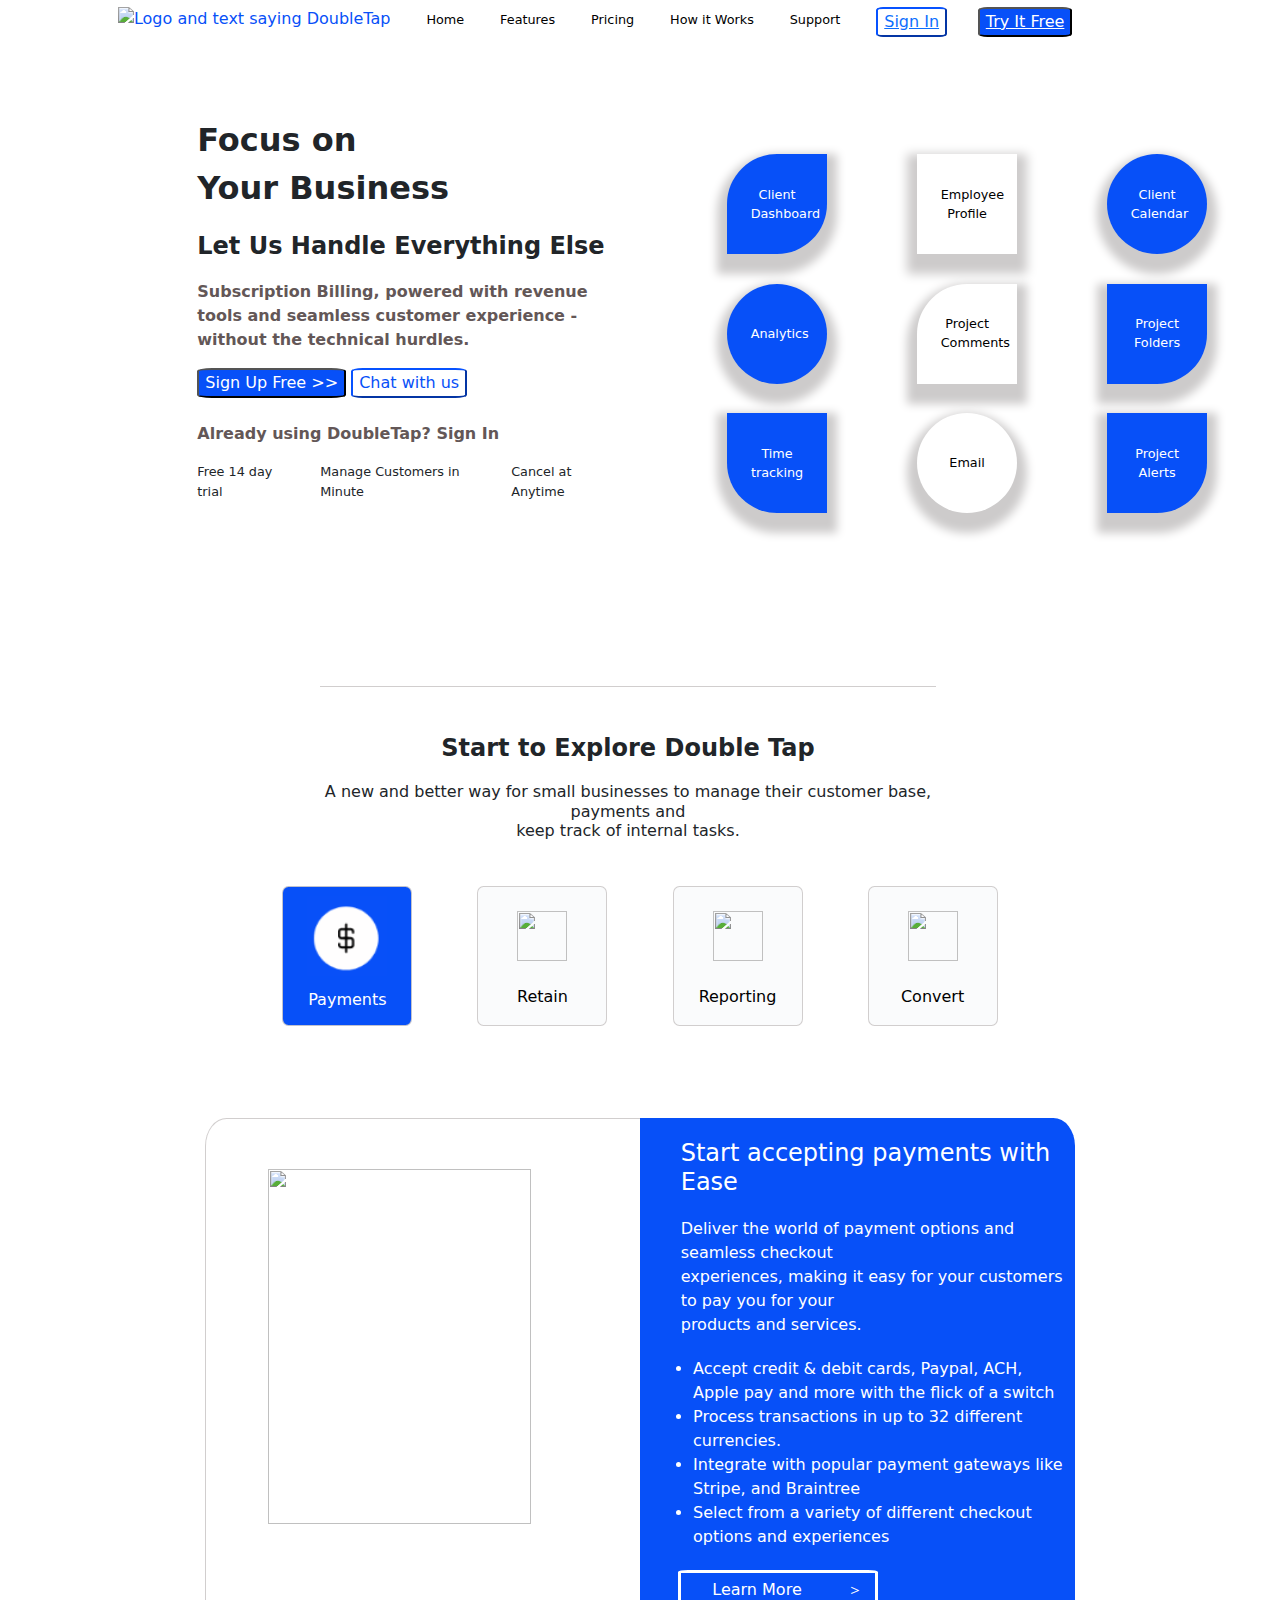
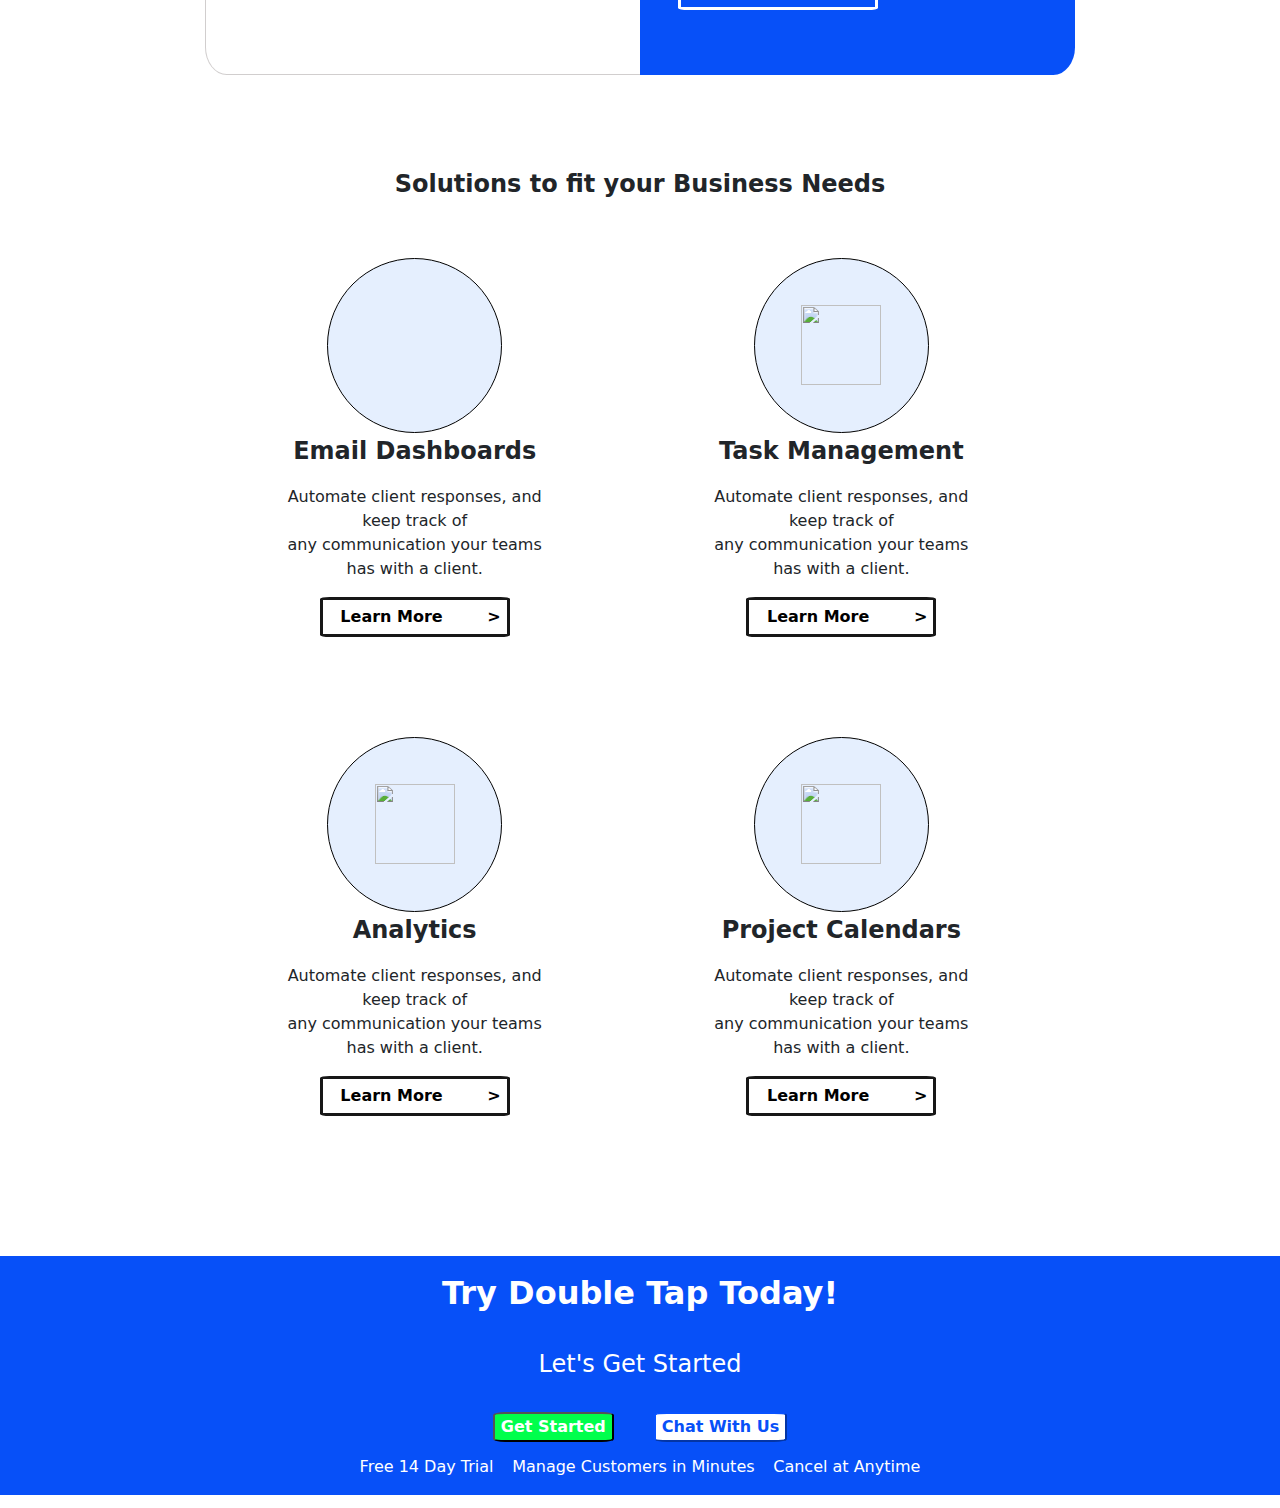
==== commit f2d43cff: "Merge pull request #7 from juan-hernandez1/master" ====
--- a/week 1 project/index.html
+++ b/week 1 project/index.html
@@ -180,47 +180,48 @@
 
     <article class="row">
         <div class="row flex-center">
-            <div class="col-6 minimal-padding">
+            <div class="col-6 minimal-padding-2">
             <p class="center-text medium-text bold-text hr-line">Start to Explore Double Tap</p>
             <h6 class="center-text">A new and better way for small businesses to manage their customer base, payments and <br>keep track of internal tasks.</h6>
             </div>
         </div>
         <div class="col-2">
-            <p>                             </p>               
+            <p>&nbsp;&nbsp;&nbsp;&nbsp;&nbsp;&nbsp;</p>               
         </div>                
         <div class="col-8 flex-spread">
             <div>
-                <button class="blue-square-button white-circle">
+                <button class="blue-square-button">
                     <!-- <img src="assets/White-Dot.png" alt=""> -->
-                    <img class="icon-sizing" src="assets/dollar-sign-solid.svg" alt="">
-                    <p class="white-text article-icon-text">Payments</p>
+                    <img class="icon-sizing-2 article-icon-text-2" src="assets/money-icon.png" alt="">
+                    <p class="white-text">Payments</p>
                 </button>
                      
             </div>
             <div>
                 <button class="square-button">
-                    <img src="assets/Person-Icon.png" alt="">
-                    <p class="article-icon-text">Retain</p>
+                    <img class="icon-sizing article-icon-text" src="assets/Person-Icon.png" alt="">
+                    <p>Retain</p>
                 </button>
                     
             </div>
             <div>
                 <button class="square-button">
-                    <img src="assets/Graph-Icon.png" alt="">
-                    <p class="article-icon-text">Reporting</p>
+                    <img class="icon-sizing article-icon-text" src="assets/Graph-Icon.png" alt="">
+                    <p>Reporting</p>
                 </button>
             </div>
             <div>
                 <button class="square-button">
-                    <img src="assets/Convert-Icon.png" alt="">
-                    <p class="article-icon-text">Convert</p>
+                    <img class="icon-sizing article-icon-text" src="assets/Convert-Icon.png" alt="">
+                    <p>Convert</p>
                 </button>
             </div>            
         </div>
             <div class="col-2">
-                <p>                      </p>
+                <p>&nbsp;&nbsp;&nbsp;&nbsp;&nbsp;&nbsp;</p>
             </div>
     </article>
+        
         <div class="row credit-card">
             <div class="col-2">
 
@@ -229,16 +230,16 @@
                 <img class="article-image-sizing" src="assets/credit-card-picture.png" alt="">
             </div>
             <div class="col-4 blue-background">
-                <h1 class="article-center-text white-text medium-text">Start accepting payments with Ease</h1>
-                <p class="white-text">Deliver the world of payment options and seamless checkout <br> experiences, making it easy for your customers to pay you for your <br> products and services.</p>
+                <h1 class="article-text white-text medium-text">Start accepting payments with Ease</h1>
+                <p class="article-text white-text">Deliver the world of payment options and seamless checkout <br> experiences, making it easy for your customers to pay you for your <br> products and services.</p>
 
                 <ul class="article-center-text white-text">
-                    <li>Accept credit & debit cards, Paypal, ACH, Apple pay and more with the flick <br> of a switch</li>
+                    <li>Accept credit & debit cards, Paypal, ACH, Apple pay and more with the flick of a switch</li>
                     <li>Process transactions in up to 32 different currencies.</li>
                     <li>Integrate with popular payment gateways like Stripe, and Braintree</li>
                     <li>Select from a variety of different checkout options and experiences</li>
                 </ul>
-                <button class="blue-button sign-in-buttom">Learn More ></button>
+                <button class="learn-more-button">Learn More&nbsp;&nbsp;&nbsp;&nbsp;&nbsp;&nbsp;&nbsp;&nbsp;&nbsp;＞&nbsp;</button>
             
             </div>
             <!-- <div class="col-2">
@@ -247,12 +248,12 @@
         </div>
     <article-2>
         <div class="row flex-evenly">
-            <div class="minimal-padding">
+            <div class="minimal-padding-2">
             <p class="center-text medium-text bold-text">Solutions to fit your Business Needs</p>
             </div>
         <div class="row">
             <div class="col-2">
-                <p>                             </p>               
+                <p>&nbsp;&nbsp;&nbsp;&nbsp;&nbsp;&nbsp;</p>               
             </div>                
             <div class="col-4 flex-center-column center-text space-bottom">
                 <div>
@@ -261,7 +262,7 @@
                     </button>
                     <p class=" medium-text bold-text">Email Dashboards</p>
                     <p class="padding-evenly">Automate client responses, and keep track of <br> any communication your teams has with a client.</p>
-                    <button class="white-button-article">Learn More ></button>         
+                    <button class="white-button-article bold-text">Learn More&nbsp;&nbsp;&nbsp;&nbsp;&nbsp;&nbsp;&nbsp;&nbsp;></button>         
                 </div>
                 
                 <div>
@@ -270,7 +271,7 @@
                     </button>
                     <p class=" medium-text bold-text">Analytics</p>
                     <p class="padding-evenly">Automate client responses, and keep track of <br> any communication your teams has with a client.</p>
-                    <button class="white-button-article">Learn More ></button>
+                    <button class="white-button-article bold-text">Learn More&nbsp;&nbsp;&nbsp;&nbsp;&nbsp;&nbsp;&nbsp;&nbsp;></button>
                 </div>
             </div>
             <div class="col-4 flex-center-column center-text space-bottom">
@@ -280,7 +281,7 @@
                     </button>
                     <p class=" medium-text bold-text">Task Management</p>
                     <p class="padding-evenly">Automate client responses, and keep track of <br> any communication your teams has with a client.</p>
-                    <button class="white-button-article">Learn More ></button>
+                    <button class="white-button-article bold-text">Learn More&nbsp;&nbsp;&nbsp;&nbsp;&nbsp;&nbsp;&nbsp;&nbsp;></button>
                             
                 </div> 
             
@@ -291,7 +292,7 @@
                     </button>
                     <p class=" medium-text bold-text">Project Calendars</p>
                     <p class="padding-evenly">Automate client responses, and keep track of <br> any communication your teams has with a client.</p>
-                    <button class="white-button-article">Learn More ></button>     
+                    <button class="white-button-article bold-text">Learn More&nbsp;&nbsp;&nbsp;&nbsp;&nbsp;&nbsp;&nbsp;&nbsp;></button>     
                 </div>            
 
             </div>
@@ -300,7 +301,7 @@
 
             </div>
                 <div class="col-2">
-                    <p>                             </p>               
+                    <p>&nbsp;&nbsp;&nbsp;&nbsp;&nbsp;&nbsp;</p>               
             </div>
         </div>
     </article-2>
--- a/week 1 project/index-and-how-it-works.css
+++ b/week 1 project/index-and-how-it-works.css
@@ -4,6 +4,7 @@
 
 /* Creates Blue button with white text */
 .blue-button{
+
     background-color:#0750F8;
     border-radius: 10%;
     color: white;
@@ -20,6 +21,11 @@
     padding: 7%;
 }
 
+.minimal-padding-2{
+    padding-top: 7%;
+    padding-bottom: 3%;
+}
+
 .medium-text{
     font-size: 1.5em;
 }
@@ -165,6 +171,10 @@
 
 .blue-background {
     background-color: #0750f8;
+    border-top-right-radius: 5%;
+    border-bottom-right-radius: 5%;
+    border: none;
+    padding-bottom: 5%;
 }
 
 .flex-evenly {
@@ -174,6 +184,7 @@
 .center-text {
     text-align: center;
 }
+
 
 .flex-center-column {
     display: flex;
@@ -187,50 +198,69 @@
 }
 
 .circle-button {
-    height: 150px;
-    width: 150px;
+    height: 175px;
+    width: 175px;
     border-radius: 50%;
-    border: none;
+    border: 1px solid black;
     background-color: #e5effe;
 }
 
 .space-bottom>div {
-    padding-bottom: 50px;
+    padding-bottom: 100px;
 }
 
 .white-button-article{
+    height: 40px;
+    width: 190px;
     background-color: white;
     color: black;
-    border-color: black;
-    border-radius:10%;
+    border: 3px solid rgb(23, 23, 23);
+    border-radius:5%;
+    text-align: end;
 }
 
 .square-button {
-    height: 150px;
-    width: 150px;
-    border-radius: 10%;
+    height: 140px;
+    width: 130px;
+    border-radius: 5%;
     border: 1px solid #cecbcbee;
     background-color: #fafbfc;
+    margin-bottom: 40%;
 }
 
 .blue-square-button {
-    height: 150px;
-    width: 150px;
-    border-radius: 10%;
+    height: 140px;
+    width: 130px;
+    border-radius: 5%;
     border: 1px solid #cecbcbee;
     background-color:#0750f8;
-}
+    margin-bottom: 40%;
+}
+
+.learn-more-button {
+    height: 40px;
+    width: 200px;
+    border-radius: 5%;
+    border: 3px solid white;
+    background-color: #0750f8;
+    color: white;
+    text-align:end;
+    margin-left: 2vw;
+    margin-right: 7vw;
+ }
+
+
 
 .icon-sizing {
     height: 50px;
     width: 50px;
-    color: #0750f8;
+    fill: #0750f8;
 }
 
 .icon-sizing-2 {
     height: 80px;
     width: 80px;
-    color: #0750f8;
+    fill: #0750f8;
 }
 
 .article-image-sizing {
@@ -245,28 +275,55 @@
     margin: 50px;
 }
 
+.article-icon-text {
+    margin-top: 20%;
+   margin-bottom: 20%; 
+}
+
+.article-icon-text-2 {
+    margin-top: 7%;
+   margin-bottom: 10%; 
+}
 .hr-line {
     border-top: 1px solid #cecbcbee;
+    padding-top: 7%;
 }
 
 .article-border {
-    /* height: 350px;
-    width: 350px; */
     border-top: 1px solid #cecbcbee;
     border-left: 1px solid #cecbcbee;
     border-bottom: 1px solid #cecbcbee;
-    /* border-radius: 10%; */
+    border-top-left-radius:  5%;
+    border-bottom-left-radius: 5%;
 }
 
 .article-center-text {
     margin: auto;
-    padding: 20px;
+    /* padding: 5%; */
+    padding-left: 10%;
+    padding-bottom: 5%;
+}
+
+.article-text {
+    margin-top: 5%;
+    margin-bottom: 5%;
+    padding-left: 7%;
+}
+
+.article-text-2 {
+    margin-top: 10%;
+    margin-bottom: 5%;
+    padding-left: 7%;
 }
 
 .article-center-items {
     display: flex;
     align-content: center;
 }
+
+
+
+
    /* .white-circle {
     height: 100px;
     width: 100px;
